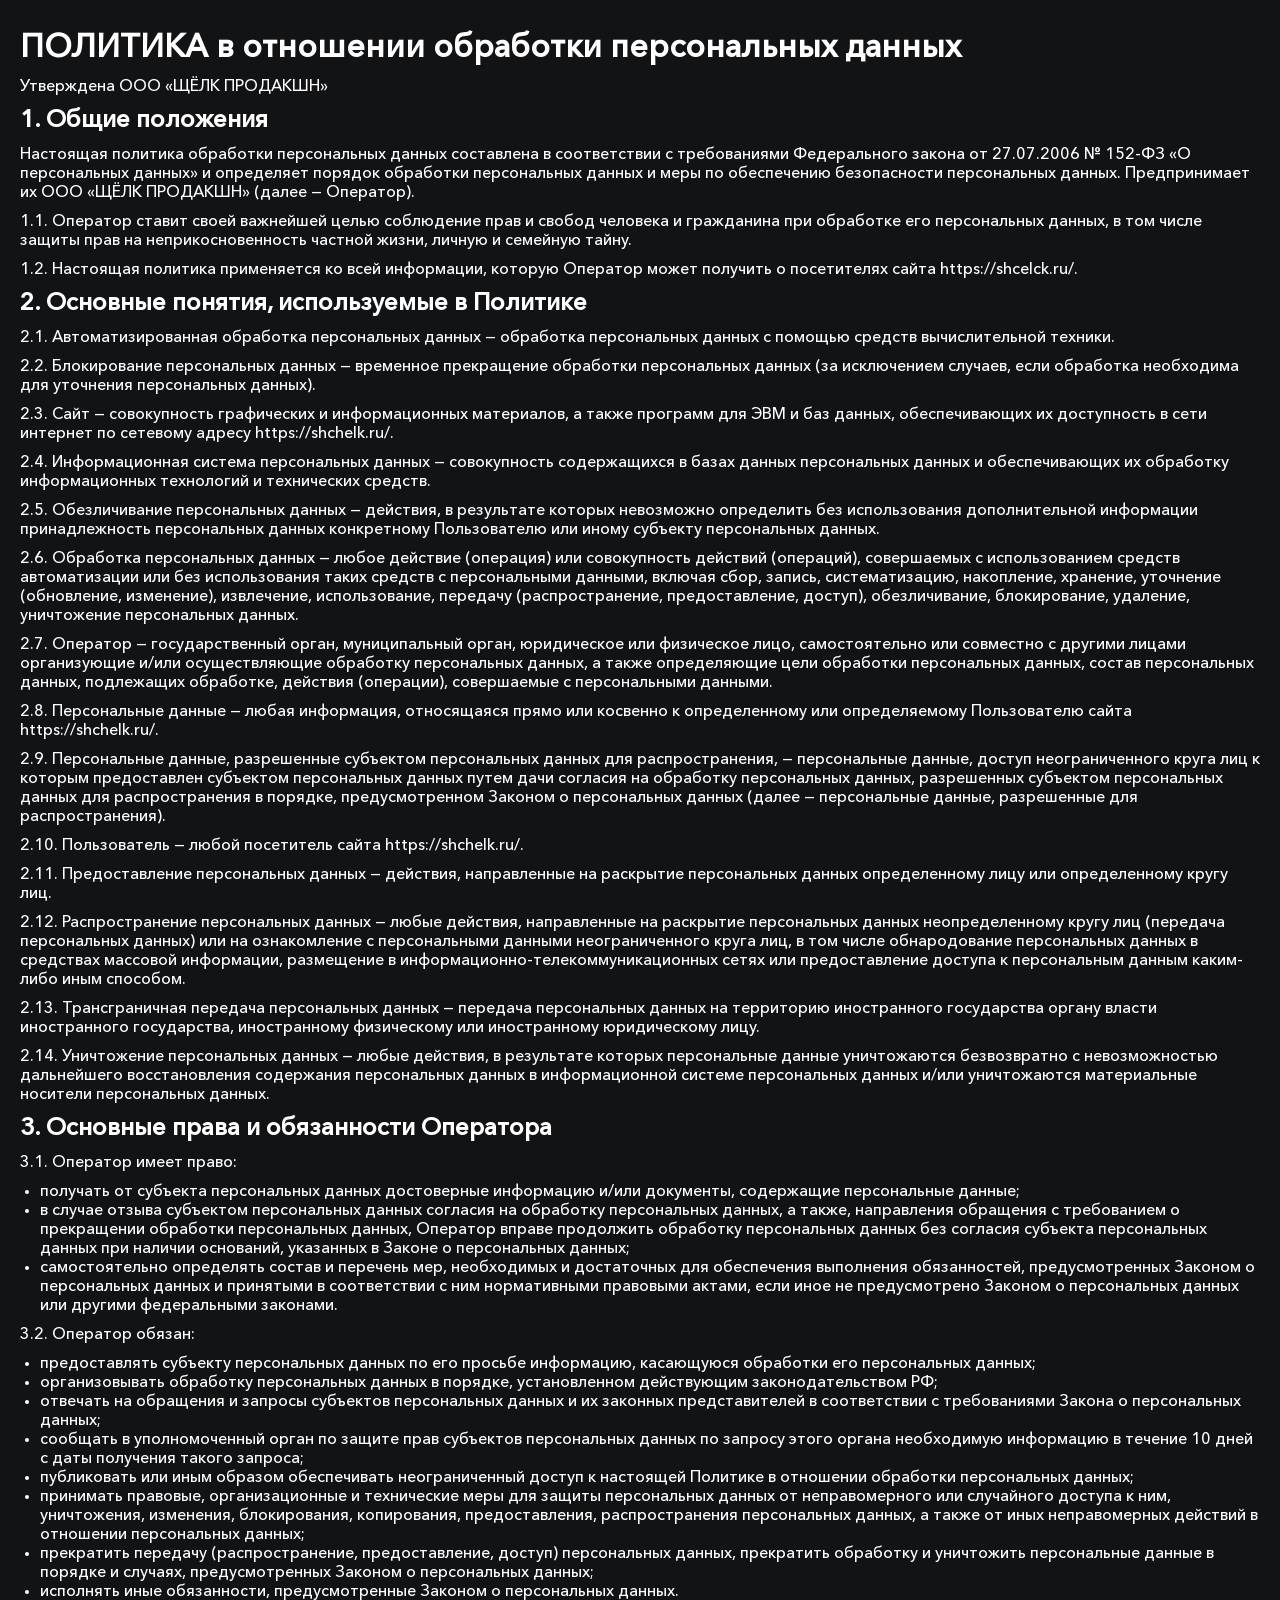
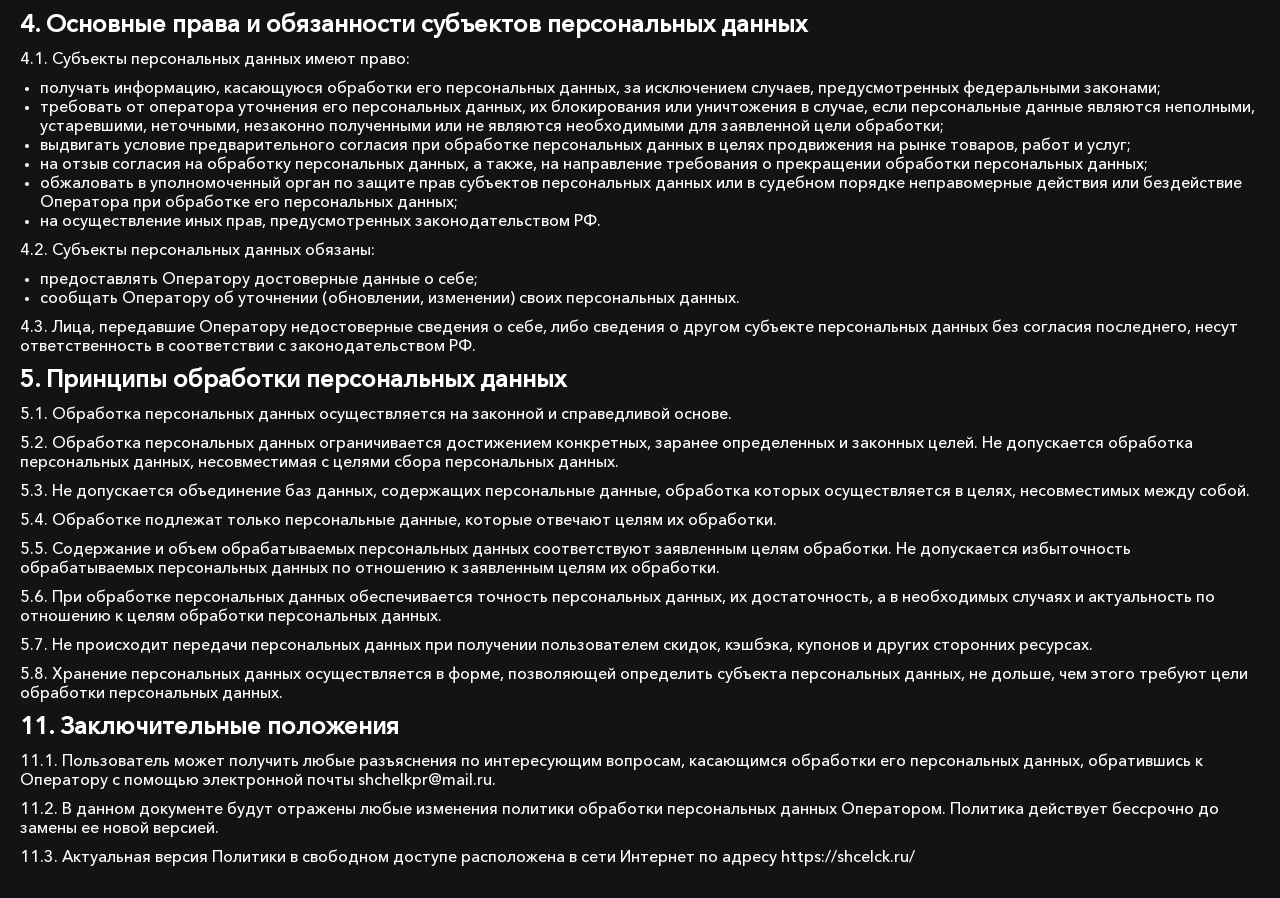
==== policy.html @ 67650528 "first commit" ====
<!DOCTYPE html>
<html lang="ru">

<head>
    <meta charset="UTF-8">
    <meta name="viewport" content="width=device-width, initial-scale=1.0">
    <title>Политика в отношении обработки персональных данных</title>
    <link rel="icon" type="image/png" href="favicon.png">
    <link rel="stylesheet" href="./css/style.css">
</head>

<body style="overflow: auto;">
    <div class="container">
        <div class="styles-module__content">
            <h1 class="styles-module__title">ПОЛИТИКА в отношении обработки персональных данных</h1>
            <p class="styles-module__subtitle">Утверждена ООО «ЩЁЛК ПРОДАКШН»</p>
            <section class="styles-module__section">
                <h2 class="styles-module__sectionTitle">1. Общие положения</h2>
                <p class="styles-module__text">Настоящая политика обработки персональных данных составлена в
                    соответствии с требованиями Федерального закона от 27.07.2006 № 152-ФЗ «О персональных данных» и
                    определяет порядок обработки персональных данных и меры по обеспечению безопасности персональных данных.
                    Предпринимает их ООО «ЩЁЛК ПРОДАКШН» (далее — Оператор).</p>
                <p class="styles-module__text">1.1. Оператор ставит своей важнейшей целью соблюдение прав и свобод
                    человека и гражданина при обработке его персональных данных, в том числе защиты прав на
                    неприкосновенность частной жизни, личную и семейную тайну.</p>
                <p class="styles-module__text">1.2. Настоящая политика применяется ко всей информации, которую
                    Оператор может получить о посетителях сайта https://shcelck.ru/.</p>
            </section>
            <section class="styles-module__section">
                <h2 class="styles-module__sectionTitle">2. Основные понятия, используемые в Политике</h2>
                <p class="styles-module__text">2.1. Автоматизированная обработка персональных данных — обработка
                    персональных данных с помощью средств вычислительной техники.</p>
                <p class="styles-module__text">2.2. Блокирование персональных данных — временное прекращение
                    обработки персональных данных (за исключением случаев, если обработка необходима для уточнения
                    персональных данных).</p>
                <p class="styles-module__text">2.3. Сайт — совокупность графических и информационных материалов, а
                    также программ для ЭВМ и баз данных, обеспечивающих их доступность в сети интернет по сетевому адресу
                    https://shchelk.ru/.</p>
                <p class="styles-module__text">2.4. Информационная система персональных данных — совокупность
                    содержащихся в базах данных персональных данных и обеспечивающих их обработку информационных технологий
                    и технических средств.</p>
                <p class="styles-module__text">2.5. Обезличивание персональных данных — действия, в результате
                    которых невозможно определить без использования дополнительной информации принадлежность персональных
                    данных конкретному Пользователю или иному субъекту персональных данных.</p>
                <p class="styles-module__text">2.6. Обработка персональных данных — любое действие (операция) или
                    совокупность действий (операций), совершаемых с использованием средств автоматизации или без
                    использования таких средств с персональными данными, включая сбор, запись, систематизацию, накопление,
                    хранение, уточнение (обновление, изменение), извлечение, использование, передачу (распространение,
                    предоставление, доступ), обезличивание, блокирование, удаление, уничтожение персональных данных.</p>
                <p class="styles-module__text">2.7. Оператор — государственный орган, муниципальный орган,
                    юридическое или физическое лицо, самостоятельно или совместно с другими лицами организующие и/или
                    осуществляющие обработку персональных данных, а также определяющие цели обработки персональных данных,
                    состав персональных данных, подлежащих обработке, действия (операции), совершаемые с персональными
                    данными.</p>
                <p class="styles-module__text">2.8. Персональные данные — любая информация, относящаяся прямо или
                    косвенно к определенному или определяемому Пользователю сайта https://shchelk.ru/.</p>
                <p class="styles-module__text">2.9. Персональные данные, разрешенные субъектом персональных данных
                    для распространения, — персональные данные, доступ неограниченного круга лиц к которым предоставлен
                    субъектом персональных данных путем дачи согласия на обработку персональных данных, разрешенных
                    субъектом персональных данных для распространения в порядке, предусмотренном Законом о персональных
                    данных (далее — персональные данные, разрешенные для распространения).</p>
                <p class="styles-module__text">2.10. Пользователь — любой посетитель сайта https://shchelk.ru/.</p>
                <p class="styles-module__text">2.11. Предоставление персональных данных — действия, направленные на
                    раскрытие персональных данных определенному лицу или определенному кругу лиц.</p>
                <p class="styles-module__text">2.12. Распространение персональных данных — любые действия,
                    направленные на раскрытие персональных данных неопределенному кругу лиц (передача персональных данных)
                    или на ознакомление с персональными данными неограниченного круга лиц, в том числе обнародование
                    персональных данных в средствах массовой информации, размещение в информационно-телекоммуникационных
                    сетях или предоставление доступа к персональным данным каким-либо иным способом.</p>
                <p class="styles-module__text">2.13. Трансграничная передача персональных данных — передача
                    персональных данных на территорию иностранного государства органу власти иностранного государства,
                    иностранному физическому или иностранному юридическому лицу.</p>
                <p class="styles-module__text">2.14. Уничтожение персональных данных — любые действия, в результате
                    которых персональные данные уничтожаются безвозвратно с невозможностью дальнейшего восстановления
                    содержания персональных данных в информационной системе персональных данных и/или уничтожаются
                    материальные носители персональных данных.</p>
            </section>
            <section class="styles-module__section">
                <h2 class="styles-module__sectionTitle">3. Основные права и обязанности Оператора</h2>
                <p class="styles-module__text">3.1. Оператор имеет право:</p>
                <ul class="styles-module__list">
                    <li>получать от субъекта персональных данных достоверные информацию и/или документы, содержащие
                        персональные данные;</li>
                    <li>в случае отзыва субъектом персональных данных согласия на обработку персональных данных, а также,
                        направления обращения с требованием о прекращении обработки персональных данных, Оператор вправе
                        продолжить обработку персональных данных без согласия субъекта персональных данных при наличии
                        оснований, указанных в Законе о персональных данных;</li>
                    <li>самостоятельно определять состав и перечень мер, необходимых и достаточных для обеспечения
                        выполнения обязанностей, предусмотренных Законом о персональных данных и принятыми в соответствии с
                        ним нормативными правовыми актами, если иное не предусмотрено Законом о персональных данных или
                        другими федеральными законами.</li>
                </ul>
                <p class="styles-module__text">3.2. Оператор обязан:</p>
                <ul class="styles-module__list">
                    <li>предоставлять субъекту персональных данных по его просьбе информацию, касающуюся обработки его
                        персональных данных;</li>
                    <li>организовывать обработку персональных данных в порядке, установленном действующим законодательством
                        РФ;</li>
                    <li>отвечать на обращения и запросы субъектов персональных данных и их законных представителей в
                        соответствии с требованиями Закона о персональных данных;</li>
                    <li>сообщать в уполномоченный орган по защите прав субъектов персональных данных по запросу этого органа
                        необходимую информацию в течение 10 дней с даты получения такого запроса;</li>
                    <li>публиковать или иным образом обеспечивать неограниченный доступ к настоящей Политике в отношении
                        обработки персональных данных;</li>
                    <li>принимать правовые, организационные и технические меры для защиты персональных данных от
                        неправомерного или случайного доступа к ним, уничтожения, изменения, блокирования, копирования,
                        предоставления, распространения персональных данных, а также от иных неправомерных действий в
                        отношении персональных данных;</li>
                    <li>прекратить передачу (распространение, предоставление, доступ) персональных данных, прекратить
                        обработку и уничтожить персональные данные в порядке и случаях, предусмотренных Законом о
                        персональных данных;</li>
                    <li>исполнять иные обязанности, предусмотренные Законом о персональных данных.</li>
                </ul>
            </section>
            <section class="styles-module__section">
                <h2 class="styles-module__sectionTitle">4. Основные права и обязанности субъектов персональных
                    данных</h2>
                <p class="styles-module__text">4.1. Субъекты персональных данных имеют право:</p>
                <ul class="styles-module__list">
                    <li>получать информацию, касающуюся обработки его персональных данных, за исключением случаев,
                        предусмотренных федеральными законами;</li>
                    <li>требовать от оператора уточнения его персональных данных, их блокирования или уничтожения в случае,
                        если персональные данные являются неполными, устаревшими, неточными, незаконно полученными или не
                        являются необходимыми для заявленной цели обработки;</li>
                    <li>выдвигать условие предварительного согласия при обработке персональных данных в целях продвижения на
                        рынке товаров, работ и услуг;</li>
                    <li>на отзыв согласия на обработку персональных данных, а также, на направление требования о прекращении
                        обработки персональных данных;</li>
                    <li>обжаловать в уполномоченный орган по защите прав субъектов персональных данных или в судебном
                        порядке неправомерные действия или бездействие Оператора при обработке его персональных данных;</li>
                    <li>на осуществление иных прав, предусмотренных законодательством РФ.</li>
                </ul>
                <p class="styles-module__text">4.2. Субъекты персональных данных обязаны:</p>
                <ul class="styles-module__list">
                    <li>предоставлять Оператору достоверные данные о себе;</li>
                    <li>сообщать Оператору об уточнении (обновлении, изменении) своих персональных данных.</li>
                </ul>
                <p class="styles-module__text">4.3. Лица, передавшие Оператору недостоверные сведения о себе, либо
                    сведения о другом субъекте персональных данных без согласия последнего, несут ответственность в
                    соответствии с законодательством РФ.</p>
            </section>
            <section class="styles-module__section">
                <h2 class="styles-module__sectionTitle">5. Принципы обработки персональных данных</h2>
                <p class="styles-module__text">5.1. Обработка персональных данных осуществляется на законной и
                    справедливой основе.</p>
                <p class="styles-module__text">5.2. Обработка персональных данных ограничивается достижением
                    конкретных, заранее определенных и законных целей. Не допускается обработка персональных данных,
                    несовместимая с целями сбора персональных данных.</p>
                <p class="styles-module__text">5.3. Не допускается объединение баз данных, содержащих персональные
                    данные, обработка которых осуществляется в целях, несовместимых между собой.</p>
                <p class="styles-module__text">5.4. Обработке подлежат только персональные данные, которые отвечают
                    целям их обработки.</p>
                <p class="styles-module__text">5.5. Содержание и объем обрабатываемых персональных данных
                    соответствуют заявленным целям обработки. Не допускается избыточность обрабатываемых персональных данных
                    по отношению к заявленным целям их обработки.</p>
                <p class="styles-module__text">5.6. При обработке персональных данных обеспечивается точность
                    персональных данных, их достаточность, а в необходимых случаях и актуальность по отношению к целям
                    обработки персональных данных.</p>
                <p class="styles-module__text">5.7. Не происходит передачи персональных данных при получении
                    пользователем скидок, кэшбэка, купонов и других сторонних ресурсах.</p>
                <p class="styles-module__text">5.8. Хранение персональных данных осуществляется в форме, позволяющей
                    определить субъекта персональных данных, не дольше, чем этого требуют цели обработки персональных
                    данных.</p>
            </section>
            <section class="styles-module__section">
                <h2 class="styles-module__sectionTitle">11. Заключительные положения</h2>
                <p class="styles-module__text">11.1. Пользователь может получить любые разъяснения по интересующим
                    вопросам, касающимся обработки его персональных данных, обратившись к Оператору с помощью электронной
                    почты shchelkpr@mail.ru.</p>
                <p class="styles-module__text">11.2. В данном документе будут отражены любые изменения политики
                    обработки персональных данных Оператором. Политика действует бессрочно до замены ее новой версией.</p>
                <p class="styles-module__text">11.3. Актуальная версия Политики в свободном доступе расположена в
                    сети Интернет по адресу https://shcelck.ru/</p>
            </section>
        </div>
    </div>
</body>

</html>
---- css/style.css ----
@import url('./main.css');
@import url('./loading.css');
@import url('./lines.css');
@import url('./scroll.css');
@import url('./head.css');
@import url('./bubbles.css');
@import url('./smoke.css');
@import url('./game.css');
@import url('./form.css');
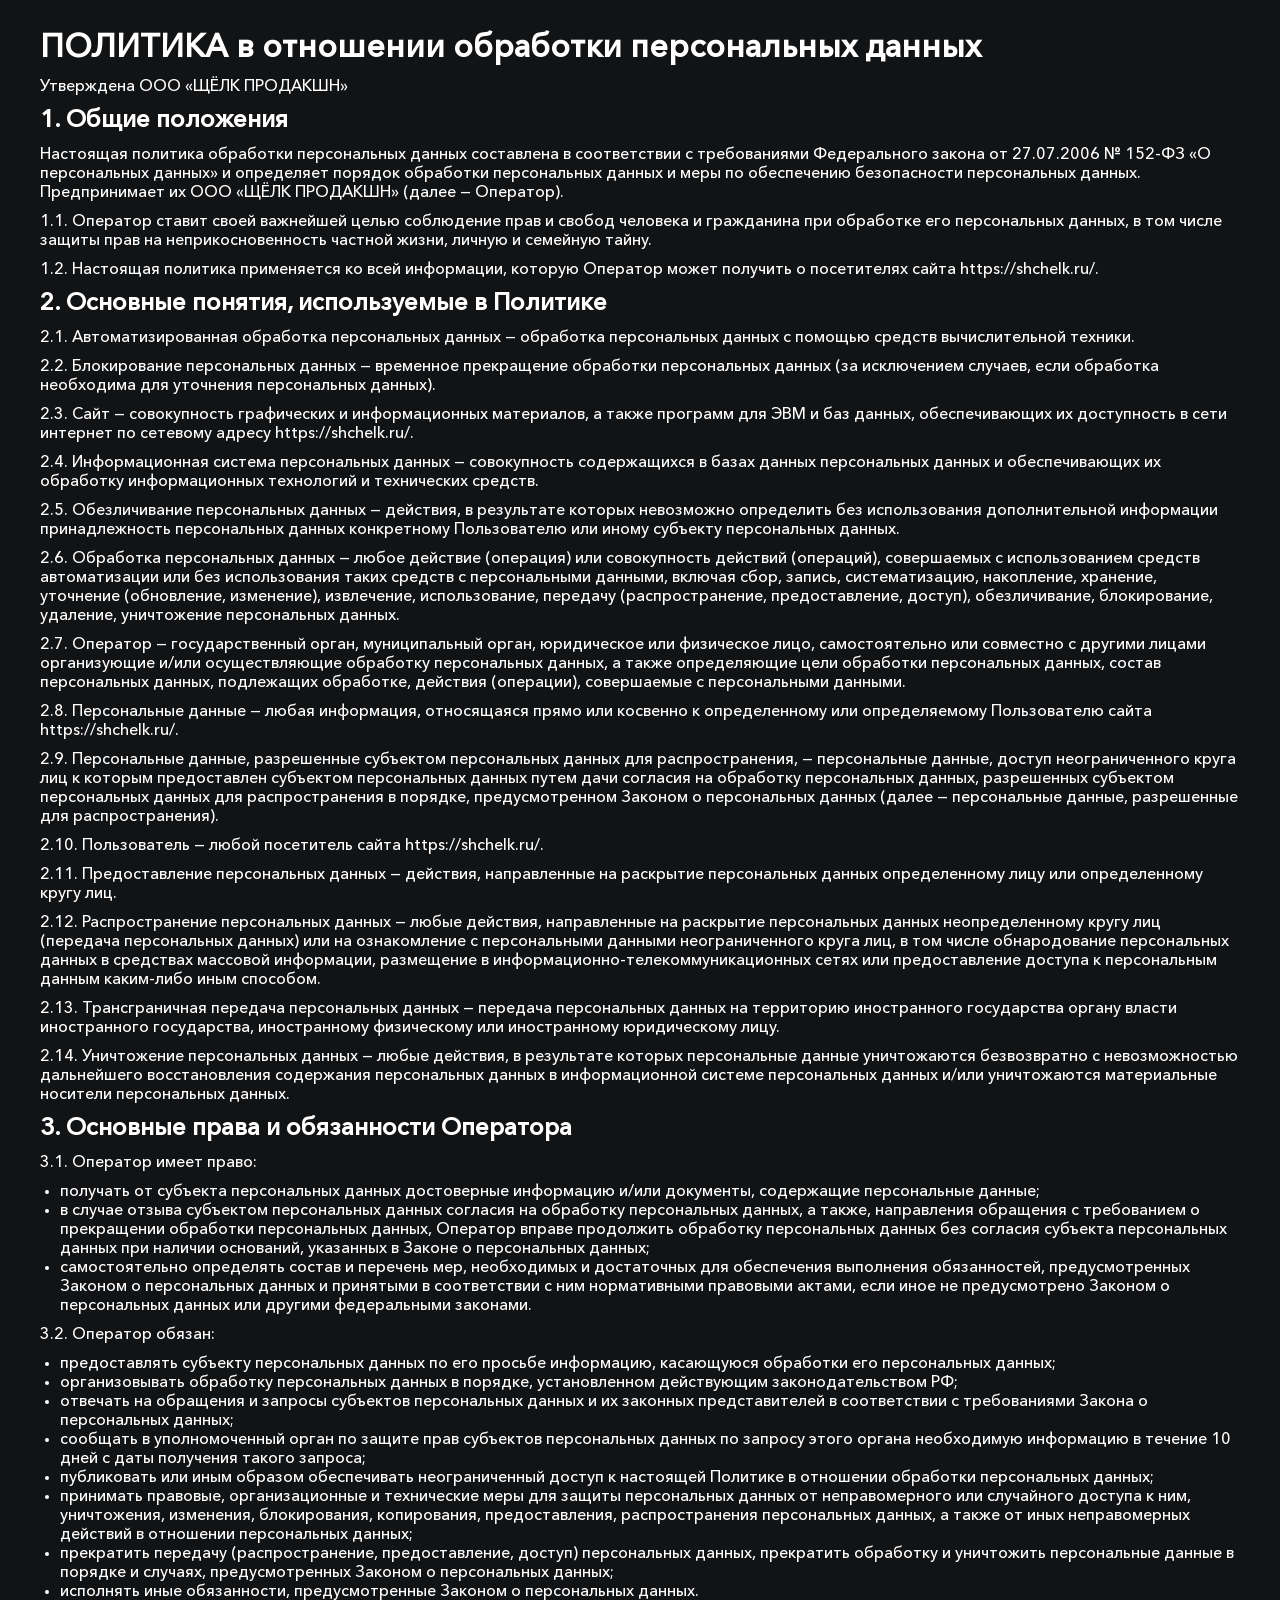
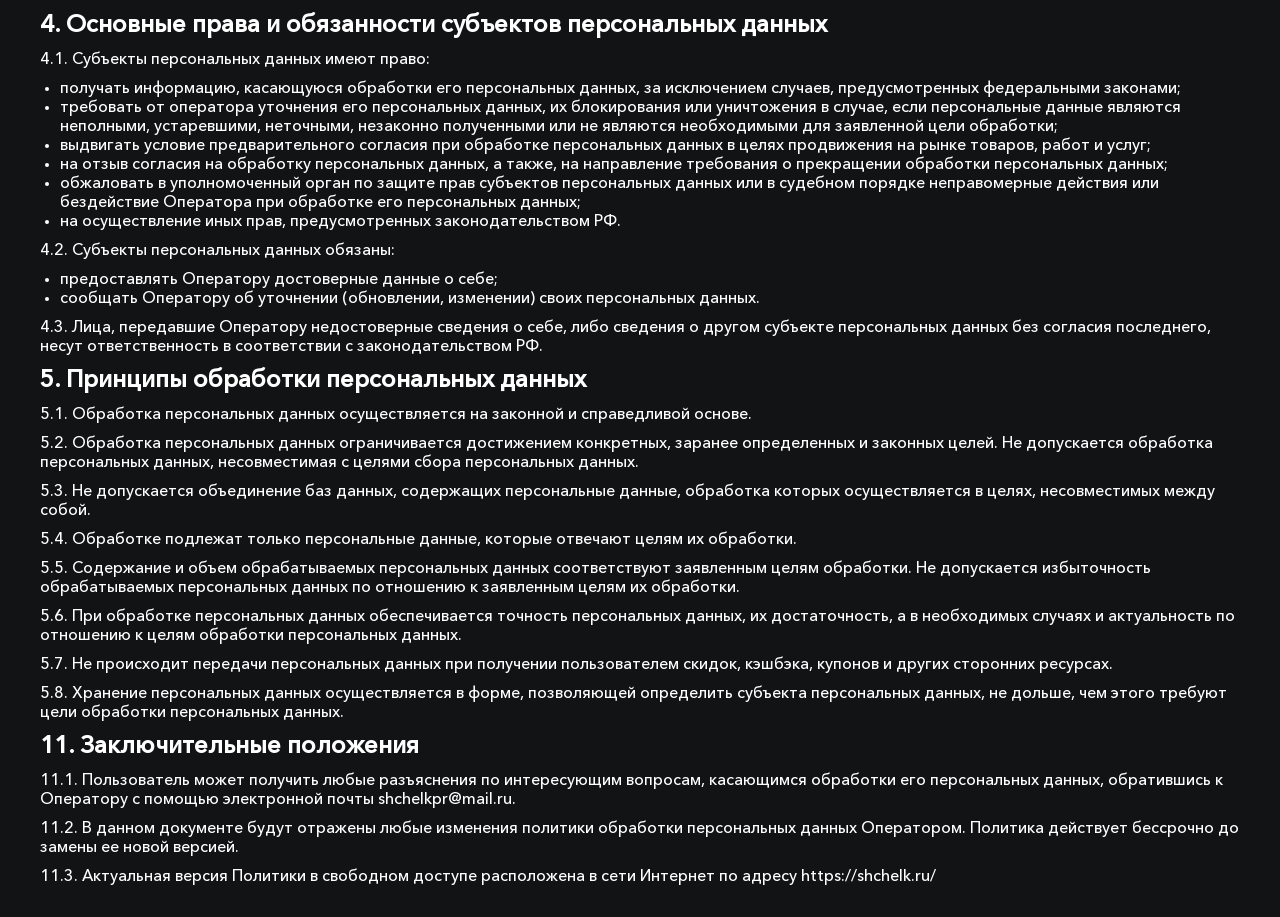
==== commit f4ad2e91: "fix9" ====
--- a/policy.html
+++ b/policy.html
@@ -1,5 +1,5 @@
 <!DOCTYPE html>
-<html lang="ru">
+<html lang="ru" style="overflow: auto;">
 
 <head>
     <meta charset="UTF-8">
@@ -9,7 +9,7 @@
     <link rel="stylesheet" href="./css/style.css">
 </head>
 
-<body style="overflow: auto;">
+<body>
     <div class="container">
         <div class="styles-module__content">
             <h1 class="styles-module__title">ПОЛИТИКА в отношении обработки персональных данных</h1>
@@ -24,7 +24,7 @@
                     человека и гражданина при обработке его персональных данных, в том числе защиты прав на
                     неприкосновенность частной жизни, личную и семейную тайну.</p>
                 <p class="styles-module__text">1.2. Настоящая политика применяется ко всей информации, которую
-                    Оператор может получить о посетителях сайта https://shcelck.ru/.</p>
+                    Оператор может получить о посетителях сайта https://shchelk.ru/.</p>
             </section>
             <section class="styles-module__section">
                 <h2 class="styles-module__sectionTitle">2. Основные понятия, используемые в Политике</h2>
@@ -170,7 +170,7 @@
                 <p class="styles-module__text">11.2. В данном документе будут отражены любые изменения политики
                     обработки персональных данных Оператором. Политика действует бессрочно до замены ее новой версией.</p>
                 <p class="styles-module__text">11.3. Актуальная версия Политики в свободном доступе расположена в
-                    сети Интернет по адресу https://shcelck.ru/</p>
+                    сети Интернет по адресу https://shchelk.ru/</p>
             </section>
         </div>
     </div>
--- a/css/style.css
+++ b/css/style.css
@@ -4,6 +4,7 @@
 @import url('./scroll.css');
 @import url('./head.css');
 @import url('./bubbles.css');
-@import url('./smoke.css');
+/* @import url('./smoke.css'); */
 @import url('./game.css');
 @import url('./form.css');
+@import url('./analogLottie.css');
